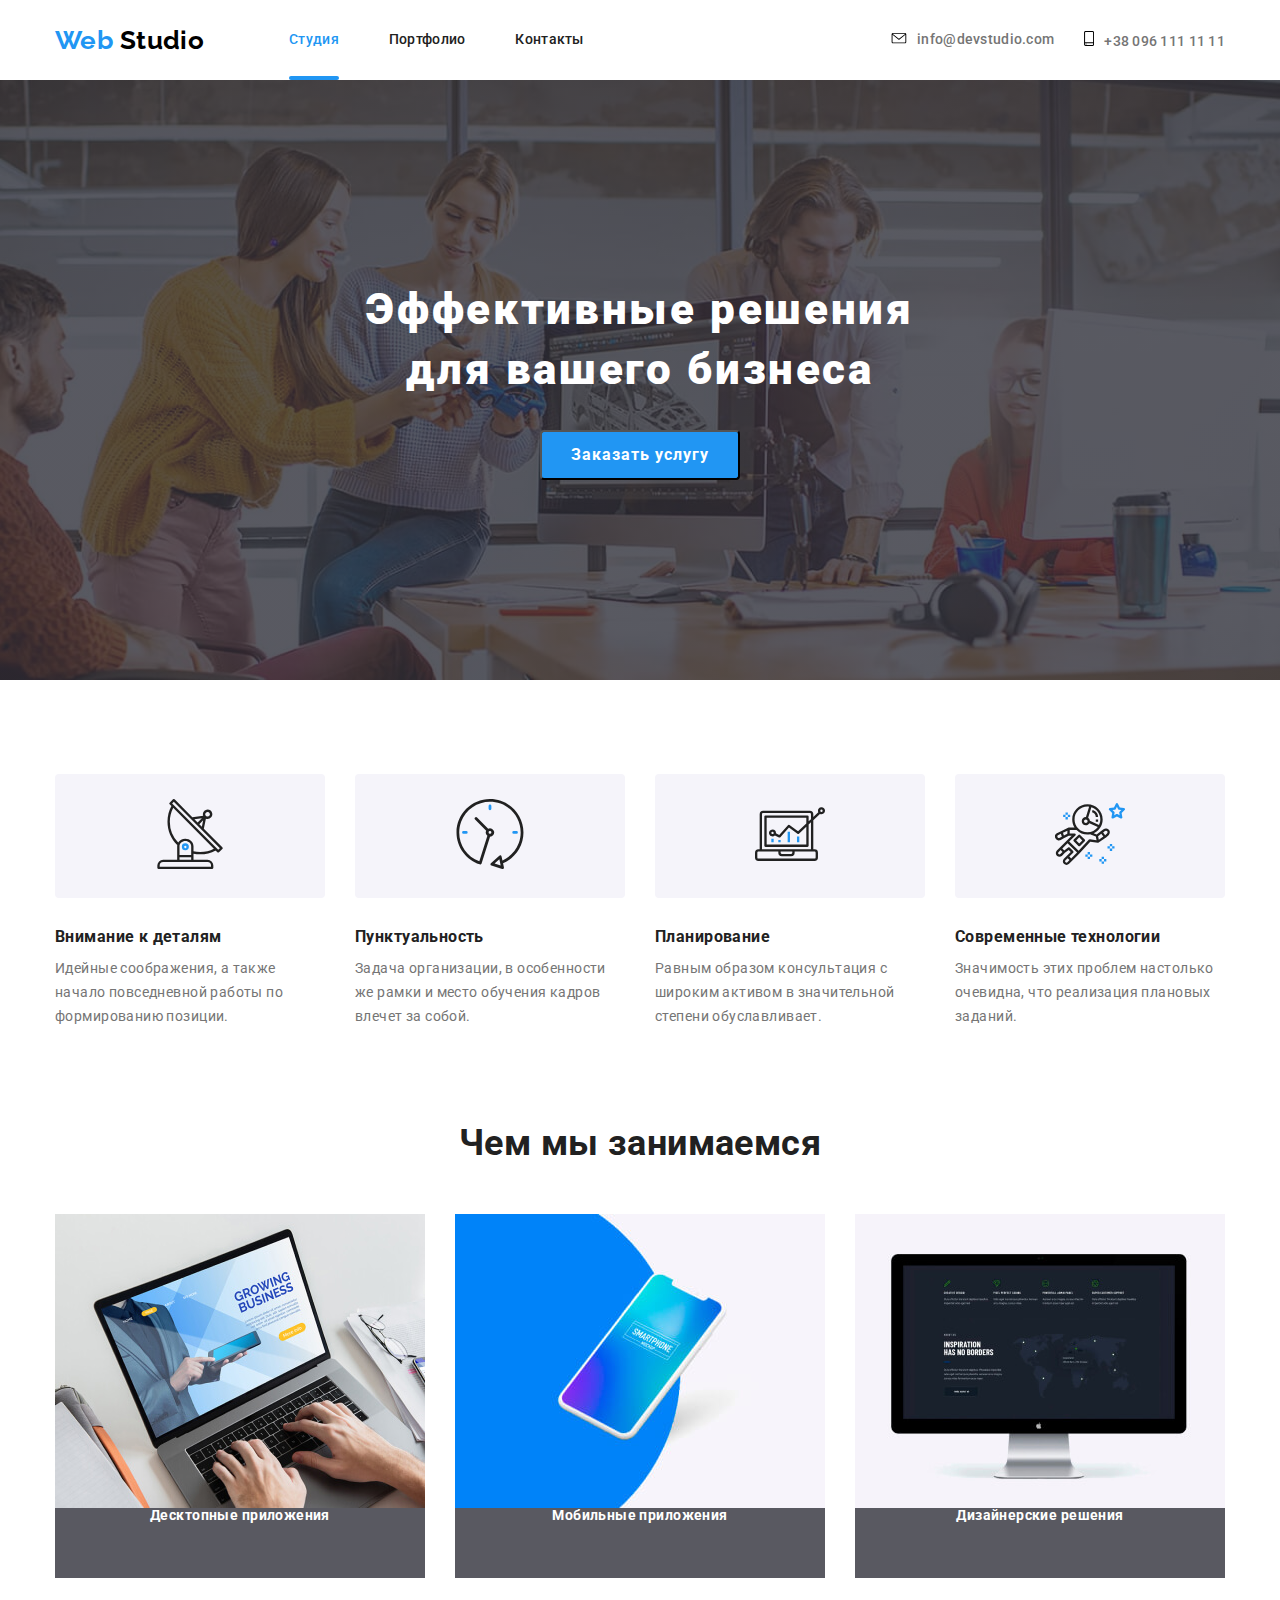
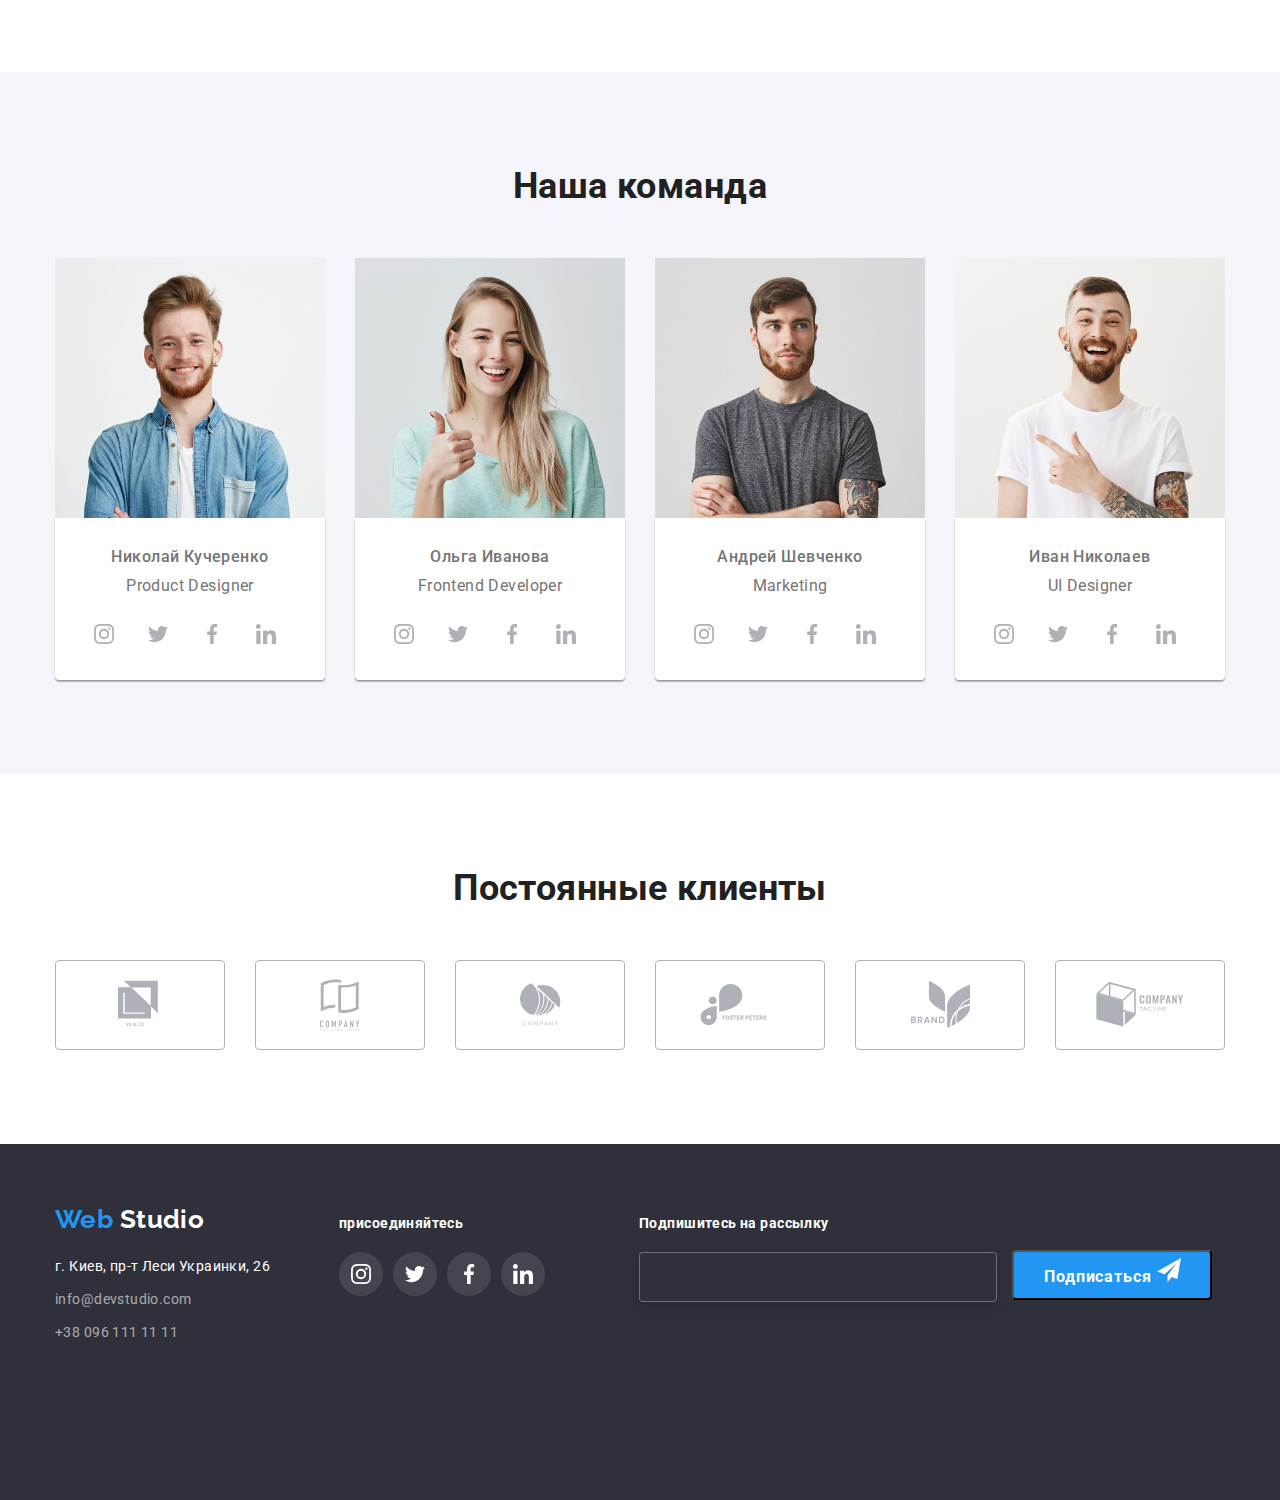
==== index.html @ 2bcef145 "Добавлено полчеркивание гл страницы" ====
<!DOCTYPE html>
<html lang="ru">
  <head>
    <meta charset="UTF-8" />
    <meta name="viewport" content="width=device-width, initial-scale=1.0" />
    <title>Web studio</title>
    <link href="https://fonts.googleapis.com/css2?family=Raleway:wght@700&family=Roboto:wght@400;500;700&display=swap"
      rel="stylesheet">
    <link rel="stylesheet" href="./css/normalize.css">
    <link rel="stylesheet" href="./css/styles.css">
  </head>
  <body>
    <header class="header">
      <div class="container">
        <nav class="navigation">
          <a class="logo-main link" href="./index.html">
            <span class="logo-web">Web</span> Studio
          </a>
          <ul class="site-nav"> 
            <li class="site-nav-list">
              <a class="site-nav-link link current" href="">Студия</a>
            </li>
            <li class="site-nav-list">
              <a class="site-nav-link link" href="./portfolio.html">Портфолио</a>
            </li>
            <li class="site-nav-list">
              <a class="site-nav-link link" href="">Контакты</a>
            </li> 
          </ul>
        </nav>
        <ul class="contacts">
          <li class="contacts-list">
              <a class="link" href="mailto:info@devstudio.com">
                <svg class="contacts-list-svg" width="16" height="11">
                  <use href="./images/sprite.svg#mail">
                  </use>
                </svg>info@devstudio.com</a>
          </li>
          <li class="contacts-list">
            <a class="link" href="tel:+380961111111">
              <svg class="contacts-list-svg" width="10" height="15">
                <use href="./images/sprite.svg#smartphone">
                </use>
              </svg>+38 096 111 11 11</a>
          </li>
        </ul>
      </div>
    </header>

    <main>

      <!-- Секция ГЕРОЙ -->
    <section class="hero-section">
      <div class="container">
        <h1 class="hero" >Эффективные решения <br>
          для вашего бизнеса</h1>
              <button type="button" class="button">Заказать услугу
          </button>
                </div>
        </section>

    <!-- О нас -->
    <section class="about-us">
      <div class="container">
        <h2 hidden> О нас</h2>
      <ul class="about-us-list">
        <li class="about-us-list-item">
          <div class="about-us-img">
            <svg class="social-list-item-svg" width="70" height="70">
              <use href="./images/sprite.svg#antenna1">
              </use>
            </svg>
          </div>
            <h3 class="about-us-title">Внимание к деталям</h3>
          <p class="about-us-text">Идейные соображения, а также начало повседневной работы по формированию позиции.
          </p>
        </li>
        <li class="about-us-list-item">
          <div class="about-us-img">
            <svg class="social-list-item-svg" width="70" height="70">
              <use href="./images/sprite.svg#clock-2">
              </use>
            </svg>
          </div>
          <h3 class="about-us-title">Пунктуальность</h3>
          <p class="about-us-text">Задача организации, в особенности же рамки и место обучения кадров влечет за собой.
          </p>
        </li>
        <li class="about-us-list-item">
          <div class="about-us-img">
            <svg class="social-list-item-svg" width="70" height="70">
              <use href="./images/sprite.svg#diagram3">
              </use>
            </svg>
          </div>
            <h3 class="about-us-title">Планирование</h3>
          <p class="about-us-text">Равным образом консультация с широким активом в значительной степени обуславливает.
          </p>
        </li>
        <li class="about-us-list-item">
          <div class="about-us-img">
            <svg class="social-list-item-svg" width="70" height="70">
              <use href="./images/sprite.svg#astronaut4">
              </use>
            </svg>
          </div>
          <h3 class="about-us-title">Современные технологии</h3>
          <p class="about-us-text">Значимость этих проблем настолько очевидна, что реализация плановых заданий.
          </p>
        </li>
      </ul>
      </div>
    </section>

    <!-- Чем мы занимаемся ( работа) -->

    <section class="work" >
    <div class="container">
      <h2 class="title">Чем мы занимаемся</h2>
      <ul class="work-list"> 
        <li class="work-list-item">
          <img src="./images/about_ua/about_us_1.jpg" alt="человек печатающий на ноутбуке" width="370" height="294">
          <p class="work-item">Десктопные приложения</p>
        </li>
        <li class="work-list-item">
          <img src="./images/about_ua/about_us_2.jpg" alt="моб телефон" width="370" height="294">  
          <p class="work-item">Мобильные приложения</p>
        </li>
        <li class="work-list-item">
          <img src="./images/about_ua/about_us_3.jpg" alt="монитор" width="370" height="294">
          <p class="work-item">Дизайнерские решения</p>
        </li>
      </ul>
    </div>
    </section>

    <!-- Наша команда -->
    <section class="team">
      <div class="container">
        <h2 class="title">Наша команда</h2>
      <ul class="team-list">
        <li class="team-list-card">
          <img src="./images/our_team/img-0.jpg" alt="" width="270" height="260">
            <div class="team-border">
              <h3 class="team-list-header">Николай Кучеренко</h3>
              <p class="team-list-item">Product Designer</p>
              <ul class="social-list">
                <li>
                  <a class="social-list-item" href="" aria-label="инстаграм"> 
                    <svg class="social-list-item-svg" width="20" height="20">
                      <use href="./images/sprite.svg#instagram">
                      </use>
                    </svg>
                  </a>
                </li>
                <li>
                  <a class="social-list-item" href="" aria-label="твиттер">
                    <svg class="social-list-item-svg" width="20" height="20">
                      <use href="./images/sprite.svg#twitter">
                      </use>
                    </svg>
                </a>
                </li>
                <li>
                  <a class="social-list-item" href="" aria-label="фейсбук">
                    <svg class="social-list-item-svg" width="20" height="20">
                      <use href="./images/sprite.svg#facebook">
                      </use>
                    </svg>
                </a>
                </li>
                <li>
                  <a class="social-list-item" href="" aria-label="линкедин">
                    <svg class="social-list-item-svg" width="20" height="20">
                      <use href="./images/sprite.svg#linkedin">
                      </use>
                    </svg>
                </a>
                </li>
              </ul>
            </div>
          
        </li>
        <li class="team-list-card">
          <img src="./images/our_team/img-1.jpg" alt="" width="270" height="260">
          
          <div class="team-border">
            <h3 class="team-list-header">Ольга Иванова</h3>
          <p class="team-list-item">Frontend Developer</p>
          <ul class="social-list">
            <li>
              <a class="social-list-item" href="" aria-label="инстаграм">
                <svg class="social-list-item-svg" width="20" height="20">
                  <use href="./images/sprite.svg#instagram">
                  </use>
                </svg>
              </a>
            </li>
            <li>
              <a class="social-list-item" href="" aria-label="твиттер">
                <svg class="social-list-item-svg" width="20" height="20">
                  <use href="./images/sprite.svg#twitter">
                  </use>
                </svg>
              </a>
            </li>
            <li>
              <a class="social-list-item" href="" aria-label="фейсбук">
                <svg class="social-list-item-svg" width="20" height="20">
                  <use href="./images/sprite.svg#facebook">
                  </use>
                </svg>
              </a>
            </li>
            <li>
              <a class="social-list-item" href="" aria-label="линкедин">
                <svg class="social-list-item-svg" width="20" height="20">
                  <use href="./images/sprite.svg#linkedin">
                  </use>
                </svg>
              </a>
            </li>
          </ul>
          </div>
        </li>
        <li class="team-list-card">
          <img src="./images/our_team/img-2.jpg" alt="" width="270" height="260">
          
          <div class="team-border">
            <h3 class="team-list-header">Андрей Шевченко</h3>
          <p class="team-list-item">Marketing</p>
          <ul class="social-list">
            <li>
              <a class="social-list-item" href="" aria-label="инстаграм">
                <svg class="social-list-item-svg" width="20" height="20">
                  <use href="./images/sprite.svg#instagram">
                  </use>
                </svg>
              </a>
            </li>
            <li>
              <a class="social-list-item" href="" aria-label="твиттер">
                <svg class="social-list-item-svg" width="20" height="20">
                  <use href="./images/sprite.svg#twitter">
                  </use>
                </svg>
              </a>
            </li>
            <li>
              <a class="social-list-item" href="" aria-label="фейсбук">
                <svg class="social-list-item-svg" width="20" height="20">
                  <use href="./images/sprite.svg#facebook">
                  </use>
                </svg>
              </a>
            </li>
            <li>
              <a class="social-list-item" href="" aria-label="линкедин">
                <svg class="social-list-item-svg" width="20" height="20">
                  <use href="./images/sprite.svg#linkedin">
                  </use>
                </svg>
              </a>
            </li>
          </ul>
          </div>
        </li>
        <li class="team-list-card">
          <img src="./images/our_team/img-3.jpg" alt="" width="270" height="260">
          
          <div class="team-border">
            <h3 class="team-list-header">Иван Николаев</h3>
          <p class="team-list-item">UI Designer</p>
          <ul class="social-list">
            <li>
              <a class="social-list-item" href="" aria-label="инстаграм">
                <svg class="social-list-item-svg" width="20" height="20">
                  <use href="./images/sprite.svg#instagram">
                  </use>
                </svg>
              </a>
            </li>
            <li>
              <a class="social-list-item" href="" aria-label="твиттер">
                <svg class="social-list-item-svg" width="20" height="20">
                  <use href="./images/sprite.svg#twitter">
                  </use>
                </svg>
              </a>
            </li>
            <li>
              <a class="social-list-item" href="" aria-label="фейсбук">
                <svg class="social-list-item-svg" width="20" height="20">
                  <use href="./images/sprite.svg#facebook">
                  </use>
                </svg>
              </a>
            </li>
            <li>
              <a class="social-list-item" href="" aria-label="линкедин">
                <svg class="social-list-item-svg" width="20" height="20">
                  <use href="./images/sprite.svg#linkedin">
                  </use>
                </svg>
              </a>
            </li>
          </ul>
          </div>
        </li>
      </ul>
      </div>
    </section>

    <!-- Постоянные клиенты -->

    <section class="company">
      <div class="container">
        <h2 class="title">Постоянные клиенты</h2>
      <ul class="company-list">
        <li class="company-list-item">
          <a class="link" href="">
            <svg class="social-list-item-svg" width="44" height="50">
              <use href="./images/sprite.svg#logo1">
              </use>
            </svg>
            </a>
        </li>
        <li class="company-list-item">
          <a class="link" href="">
            <svg class="social-list-item-svg" width="40" height="52">
              <use href="./images/sprite.svg#logo2">
              </use>
            </svg>
          </a>
        </li>
        <li class="company-list-item">
          <a class="link" href="">
            <svg class="social-list-item-svg" width="41" height="43">
              <use href="./images/sprite.svg#logo3">
              </use>
            </svg>
          </a>
        </li>
        <li class="company-list-item">
          <a class="link" href="">
            <svg class="social-list-item-svg" width="80" height="42">
              <use href="./images/sprite.svg#logo4">
              </use>
            </svg>
          </a>
        </li>
        <li class="company-list-item">
          <a class="link" href="">
            <svg class="social-list-item-svg" width="59" height="47">
              <use href="./images/sprite.svg#logo5">
              </use>
            </svg>
          </a>
        </li>
        <li class="company-list-item">
          <a class="link" href="">
            <svg class="social-list-item-svg" width="88" height="45">
              <use href="./images/sprite.svg#logo6">
              </use>
            </svg>
          </a>
        </li>
      </ul> 
      </div>
    </section>

    </main>

    <!-- Футер -->
    <footer class="footer">

      <div class="container">
        <div>
          <a class="logo-footer link" href="./index.html">
            <span class="logo-web">Web</span> 
            <span class="logo-studio"> Studio</span>
          </a>
          <ul class="address-list">
            <li class="address" >
              <a class="link" href="https://goo.gl/maps/SWiXS9RrNfBvQdv68">г. Киев, пр-т Леси Украинки, 26</a>
            </li>
            <li class="mail">
              <a class="link" href="mailto:info@devstudio.com">info@devstudio.com</a>
            </li>
            <li class="tel">
              <a class="link" href="tel:+380961111111">+38 096 111 11 11</a>
            </li>
          </ul>
        </div>
      
  
        <div class="footer-social">
          <b class="subtitle">присоединяйтесь</b>
          <ul class="footer-social-list">
            <li>
              <a class="footer-social-link link" href="" aria-label="инстаграм">
                <svg class="social-list-item-svg-footer" width="20" height="20">
                  <use href="./images/sprite.svg#instagram">
                  </use>
                </svg>
              </a>
            </li>
            <li>
              <a class="footer-social-link link" href="" aria-label="твиттер">
                <svg class="social-list-item-svg-footer" width="20" height="20">
                  <use href="./images/sprite.svg#twitter">
                  </use>
                </svg>
              </a>
            </li>
            <li>
              <a class="footer-social-link link" href="" aria-label="фейсбук">
                <svg class="social-list-item-svg-footer" width="20" height="20">
                  <use href="./images/sprite.svg#facebook">
                  </use>
                </svg>
              </a>
            </li>
            <li>
              <a class="footer-social-link link" href="" aria-label="линкедин">
                <svg class="social-list-item-svg-footer" width="20" height="20">
                  <use href="./images/sprite.svg#linkedin">
                  </use>
                </svg>
              </a>
            </li>
          </ul>
        </div>
        <div>
          <b class="subtitle">Подпишитесь на рассылку</b> <br>
          <input class="input-mail" type="text">
          <button type="button" class="button-title button">Подписаться
            <svg  width="24" height="24"  >
              <use href="./images/sprite.svg#icon-send">
              </use>
            </svg>
          </button>
        </div>
      </div>
    </footer>
  </body>
</html>
---- css/styles.css ----
/* цвет заголов текста #212121 */
/* основной цвет текста белый #FFFFFF  */
/* цвет основного текста #757575 */
/* акцент #2196F3*/
/* цвет логотипа #000000 */

:root {
    --main-font:"Roboto", sans-serif;
    --secondary-font:"Raleway", sans-serif;
    --primary-text-color: #757575;
    --title-text-color: #212121;
    --primary-white-color: #ffffff;
    --accent-color: #2196F3;
    --logo-color: #000000;
}

html {
    box-sizing: border-box;
  }
  
  *,
  *::before,
  *::after {
    box-sizing: inherit;
    margin: 0;
    padding: 0;
  }

  h1 {
    margin: 0;
  }
  
  img {
    display: block;
    padding: 0;
  }

.link {
    text-decoration: none;
    display: block;
}

ul{
    list-style-type: none;
}

body {
    color: var(--primary-text-color);
    background-color: var(--primary-white-color);
    font-family: var(--main-font);
    letter-spacing: 0.03em;
    font-size: 14px;
    line-height: 1.14;
}

.container {
    width: 1200px;
    padding-left: 15px;
    padding-right: 15px;
    margin-left: auto;
    margin-right: auto;
}

/* Логотип */ 

.header .container {
    display: flex;
    align-items: center;
}

.logo-main {
    margin-right: 85px;
    padding-top: 25px;
    padding-bottom: 24px;

    color: var(--logo-color);
    font-family: var(--secondary-font);
    font-weight: 700;
    font-size: 26px;
    line-height: 1.2;
}
    

.logo-web {
    color: var(--accent-color);
}

/* Навигация */

.site-nav-list .current {
    color: var(--accent-color);
}

.current::after{
    display: block;
    margin-top: 28px;
    content: "";
    width: 100%;
    height: 4px;
    background: #2196F3;
    border-radius: 2px;
}


.navigation {
    display: flex;
}

.site-nav {
    display: flex;
}

.site-nav-list:not(:last-child) {
    margin-right: 50px;
}

.site-nav-link {
    padding-top: 32px;
    /* padding-bottom: 32px; */

    color: var(--title-text-color);
    font-weight: 500;
    letter-spacing: 0.02em;
}

.site-nav-link:hover,
.site-nav-link:focus {
  color: var(--accent-color);
}

/* КОНТАКТЫ */

.contacts {
    display: flex;
    margin-left: auto;
} 

.contacts-list {
    display: flex;
    justify-content:center;
    align-items: center;
}

.contacts-list-svg {
    margin-right: 10px;
}

.contacts-list:not(:last-child) {
    margin-right: 30px;
}

.contacts .link {
    color: var(--primary-text-color);
    font-weight: 500;
    letter-spacing: 0.02em;
}

.contacts .link:hover {
    color: var(--accent-color);
}

.contacts-list .link:hover .contacts-list-svg,
.contacts-list .link:focus .contacts-list-svg {
    fill: var(--accent-color);
}

/*   СЕКЦИИ HERO*/

.hero-section {
    margin-right: auto;
    margin-left: auto;
    max-width: 1600px;
    height: 600px;
    background-color: grey;
    background-image: linear-gradient(
      rgba(47, 48, 58, 0.8),
      rgba(47, 48, 58, 0.8)
    ),
    url('../images/hero/Hero_img.jpg');
    background-repeat: no-repeat;
    background-position: center;
}

.hero {
    margin-bottom: 30px;
    padding-top: 200px;

    font-weight: 900;
    font-size: 44px;
    line-height: 1.36;
    text-align: center;
    letter-spacing: 0.06em;
    color: var(--primary-white-color);
}

.button {
    margin-bottom: 200px; 

    color: var(--primary-white-color);
    background-color: var(--accent-color);
    font-weight: 700;
    font-size: 16px;
    line-height: 1.87;
    text-align: center;
    letter-spacing: 0.06em;
    border-radius: 4px;
    width: 200px;
    height: 50px;
}

.hero-section .container {
    text-align: center; 
}


/*   СЕКЦИЯ О НАС */

.about-us-list {
    display: flex;
    padding-top: 94px;
}

.about-us-list-item:not(:last-child) {
    margin-right: 30px;
}

.about-us-img {
    padding-top: 25px;
    padding-right: 100px;
    padding-bottom: 25px;
    padding-left: 100px;

    border-radius: 4px;
    background-color: #F5F4FA;
}

.about-us-title {
    margin-top: 30px;
    color: var(--title-text-color);
    font-weight: 700;
}

.about-us-text {
    margin-top: 10px;
    line-height: 1.71;
    color: var(--primary-text-color);
}

/*  СЕКЦИЯ ЧЕМ МЫ ЗАНИМАЕМСЯ (работа)*/

.work-list {
    display: flex;
    margin-top: 50px;
    padding-bottom: 94px;
}

.title {
    padding-top: 94px;

    color: var(--title-text-color);
    font-weight: 700;
    font-size: 36px;
    line-height: 1.16;
    text-align: center;
}

.work-list-item:not(:last-child) {
    margin-right: 30px;
}

.work-item {
    width: 370px;
    height: 70px;

    color: var(--primary-white-color);
    background-color: rgba(47, 48, 58, 0.8);;
    font-weight: 700;
    text-align: center;
    letter-spacing: 0.03em;
}

/*  Наша команда  */

.team {
    background: #F5F4FA;
}

.team-list {
    display: flex;
    margin-top: 50px;
    padding-bottom: 94px;
}

.team-border {
    overflow: hidden;
    box-shadow: 0px 2px 1px rgba(0, 0, 0, 0.2), 0px 1px 1px rgba(0, 0, 0, 0.14), 0px 1px 3px rgba(0, 0, 0, 0.12);
    border-radius: 0px 0px 4px 4px;
}

.social-list {
    display: flex;
    margin-top: 16px;
    padding-bottom: 24px;
    justify-content: center;
}
.social-list li {
    margin-right: 10px;
}

.social-list-item {
    display: flex;
    justify-content: center;
    align-items: center;
    width: 44px;
    height: 44px;
    border-radius: 50%;
    background-color: #fff;
}

.social-list-item:hover {
    background-color: var(--accent-color);
}

.social-list-item:hover .social-list-item-svg,
.social-list-item:focus .social-list-item-svg {
    fill: var(--primary-white-color);
}

.social-list-item-svg {
    fill: #AFB1B8;
}

.team-list li {
    background-color: #ffffff;
}

.team-list-card:not(:last-child) {
    margin-right: 30px;
}

.team-list-header {
    margin-top: 30px;

    font-weight: 500;
    font-size: 16px;
    line-height: 1.18;
    text-align: center;
}

.team-list-item {
    margin-top: 10px;

    color: var(--primary-text-color);
    font-size: 16px;
    line-height: 1.18;
    text-align: center;
}

/*  Постоянные клиенты */

.company-list {
    display: flex;
    margin-top: 50px;
    padding-bottom: 94px;
    justify-content: center;
}
.company-list-item .link {
    display: flex;
    justify-content: center;
    align-items: center;
    width: 170px;
    height: 90px;
    border: solid #afb1b8 1px;
    border-radius: 4px;
}

.company-list-item .link:hover {
    border: Solid #2196F3 1px;
}

.company-list-item .link:hover .social-list-item-svg {
    fill: var(--accent-color);
  
}

.company-list-item:not(:last-child) {
    margin-right: 30px;
}

/* Футер */

.footer {
    background-color: #2F303A;
}

.logo-footer {
    padding-top: 60px;

    color: var(--logo-color);
    font-family: var(--secondary-font);
    font-weight: 700;
    font-size: 26px;
    line-height: 1.2;
}

.footer .container {
    display: flex;
    align-items: baseline;
}
 
.logo-studio {
    color: var(--primary-white-color);
}

.address-list {
    margin-top: 20px;
    margin-right: 69px;
    padding-bottom: 60px;
}

.address .link {
    color: var(--primary-white-color);
    line-height: 1.71;
}
.mail,
.tel {
    margin-top: 9px;
}

.mail .link,
.tel .link {
    color: rgba(255, 255, 255, 0.6);
    line-height: 1.71;
}

.subtitle {
    color: var(--primary-white-color);
    font-weight: 700;
}

..mail {
    margin-top: 9px;
}

.social-list-item-svg-footer {
    fill: var(--primary-white-color);
}

.footer-social-list  {
    display: flex;
    margin-top: 20px;
    margin-right: 94px;
}

.footer-social-link {
    display: flex;
    justify-content: center;
    align-items: center;
    width: 44px;
    height: 44px;
    border-radius: 50%;
    background-color: rgba(255, 255, 255, 0.1);
}

.footer-social-link:hover {
    background-color: var(--accent-color);
}

.footer-social-list li:not(:last-child) {
    margin-right: 10px;
}
.input-mail {
    margin-top: 20px;
    margin-right: 12px;
    width: 358px;
   height: 50px;
   border: 1px solid rgba(255, 255, 255, 0.3);
   box-sizing: border-box;
   filter: drop-shadow(0px 4px 4px rgba(0, 0, 0, 0.15));
   border-radius: 4px;
   background-color: #2F303A;;
   }
   
   .button-title {
       width: 200px;
       height: 50px;
   }

/*  Вкладка  Портфолио */
/*  Фильтр */

.filter-list {
    display: flex;
    padding-top: 94px;
    justify-content: center;
}

.filter-list li:not(:last-child) {
    margin-right: 9px;
}
.btn {
    width: 128px;
    height: 38px;
    color: var(--title-text-color);
    border-color: transparent;
    font-weight: 500;
    font-size: 16px;
    line-height: 1.62;
    text-align: center;
    background: #F5F4FA;
    border-radius: 4px;
    cursor: pointer;
}
.btn:hover {
    background: var(--accent-color);
}

/*  Список Примеры */

.portfolio {
    display: flex;
    flex-wrap: wrap;
    margin-top: 50px;
    padding-bottom: 94px;
}

.portfolio-title {
    /* margin-top: 20px; */

    color: var(--title-text-color);
    font-weight: 700;
    font-size: 18px;
    line-height: 2.0;
    letter-spacing: 0.06em;
 }
 .portfolio-list {
    width: 370px;
 }

 .portfolio-list:not(:nth-child(3n)) {
     margin-right: 30px;
 }

 .portfolio-list:not(:nth-last-child(-n + 3)) {
    margin-bottom: 30px;
}

 .portfolio-list .text {
    /* margin-top: 4px;
    margin-bottom: 20px; */

    color: var(--primary-text-color);
    font-size: 16px;
    line-height: 1.87;
 }

 .portfolio-list .link:hover,
 .portfolio-list .link:focus {
    box-shadow: 1px 4px 6px rgba(0, 0, 0, 0.16), 0px 4px 4px rgba(0, 0, 0, 0.06), 0px 1px 1px rgba(0, 0, 0, 0.12);
    cursor: pointer;
 }

 .border-conteiner {
    padding: 20px 24px;
    border-left: 1px solid #EEEEEE;
    border-right: 1px solid #EEEEEE;
    border-bottom: 1px solid #EEEEEE;
 }
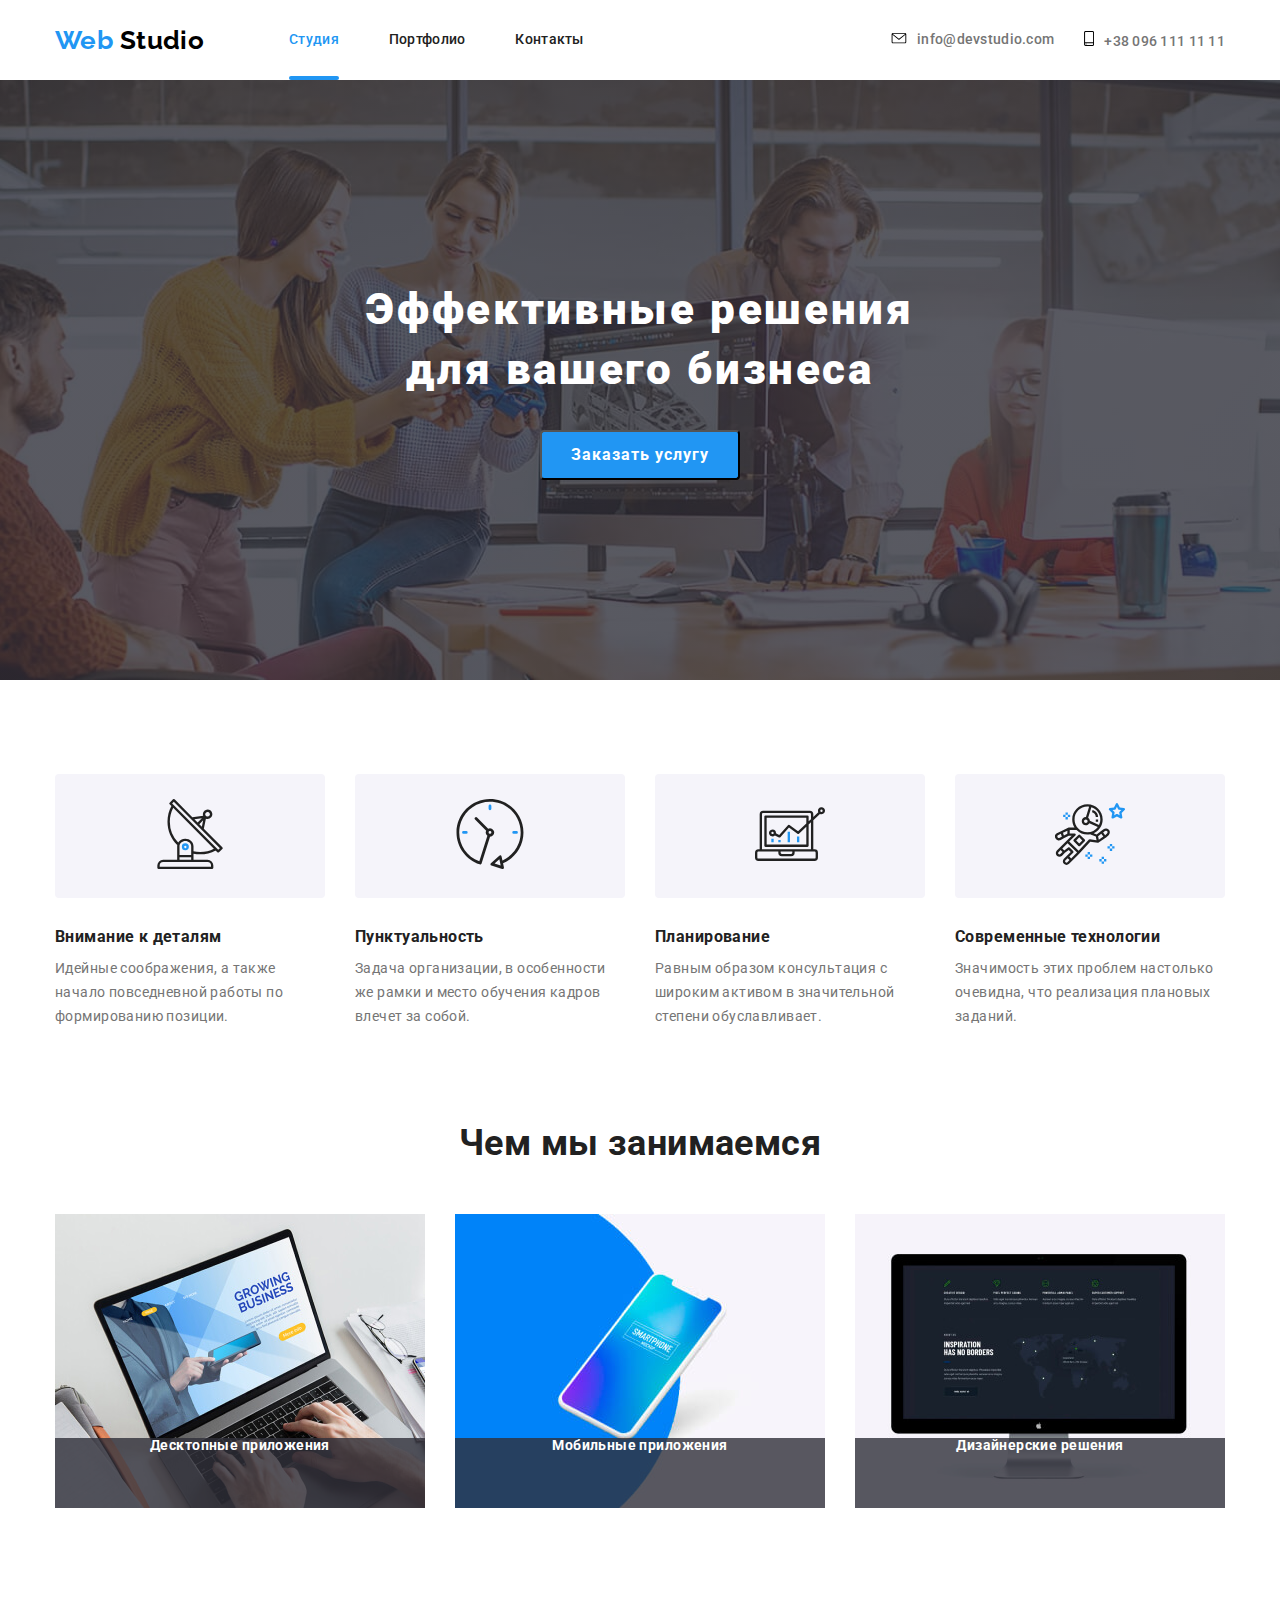
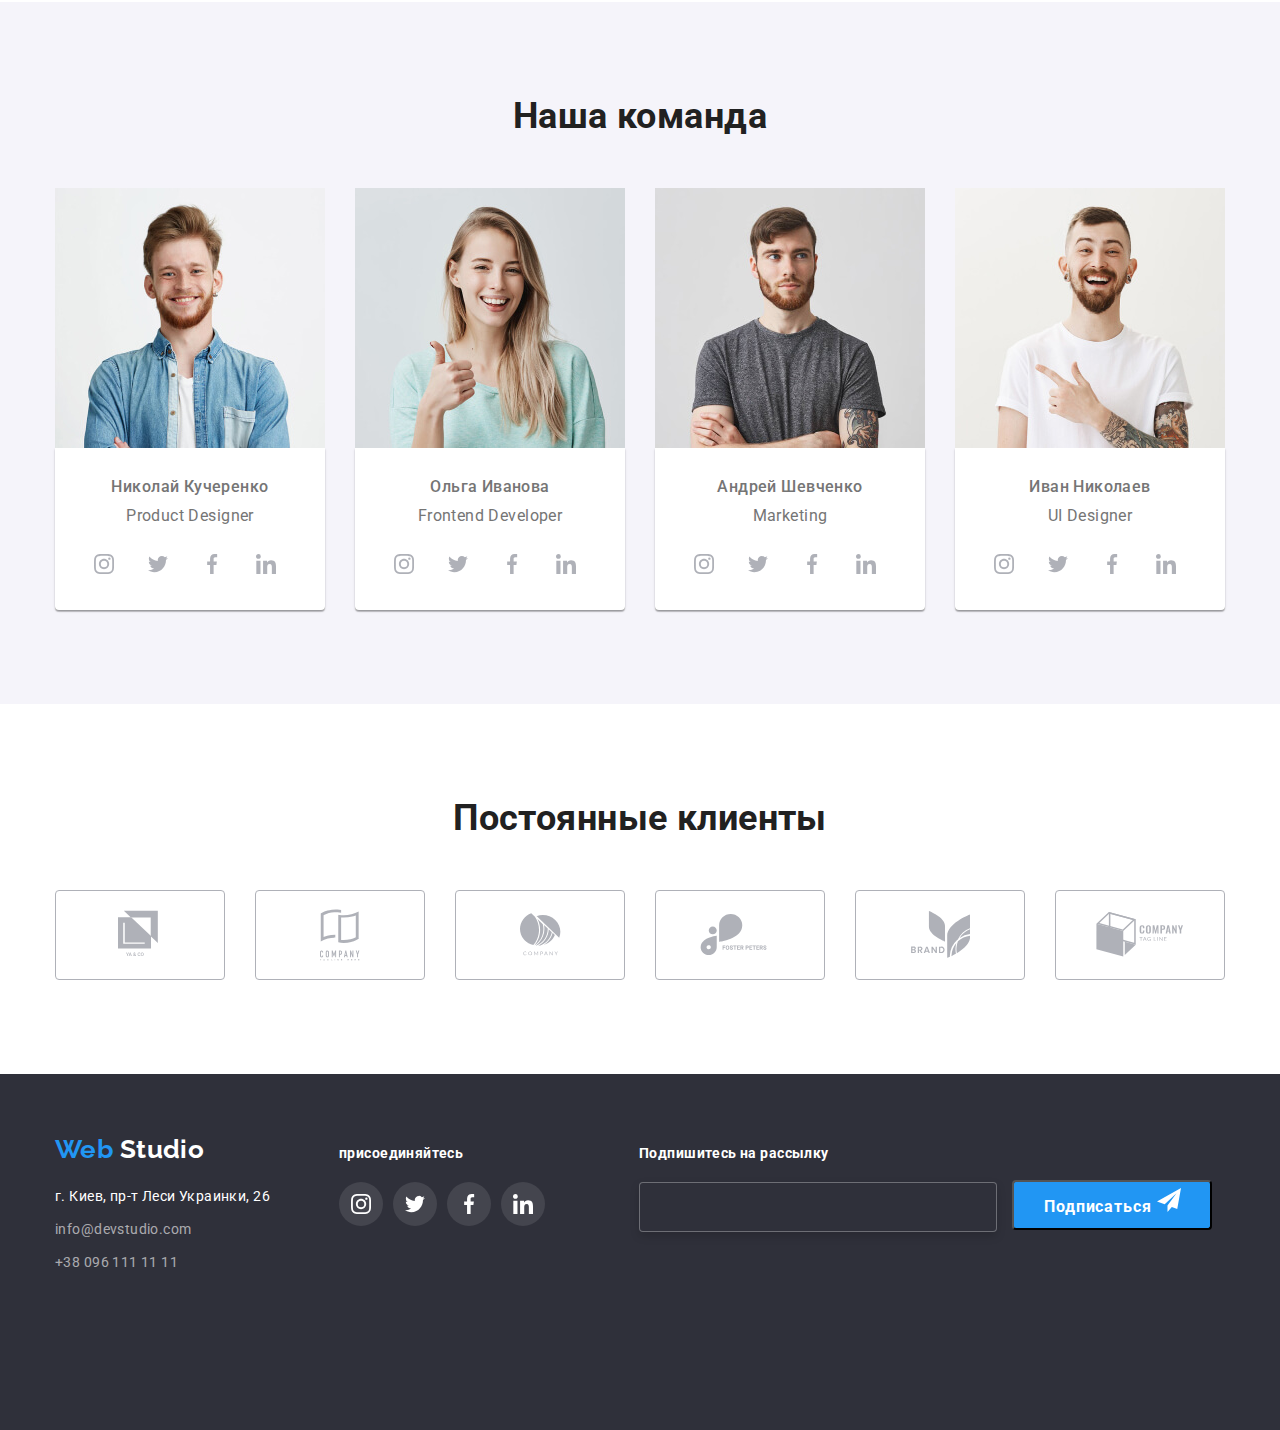
==== commit 7cf02e9a: "CSS переходы для ссылок" ====
--- a/index.html
+++ b/index.html
@@ -119,16 +119,23 @@
       <h2 class="title">Чем мы занимаемся</h2>
       <ul class="work-list"> 
         <li class="work-list-item">
-          <img src="./images/about_ua/about_us_1.jpg" alt="человек печатающий на ноутбуке" width="370" height="294">
-          <p class="work-item">Десктопные приложения</p>
-        </li>
+          <div class="work-discription">
+            <img src="./images/about_ua/about_us_1.jpg" alt="человек печатающий на ноутбуке" width="370" height="294">
+            <p class="work-item">Десктопные приложения</p>
+          </div>
+             </li>
         <li class="work-list-item">
+          <div class="work-discription">
           <img src="./images/about_ua/about_us_2.jpg" alt="моб телефон" width="370" height="294">  
           <p class="work-item">Мобильные приложения</p>
+        </div>
         </li>
         <li class="work-list-item">
+          <div class="work-discription">
           <img src="./images/about_ua/about_us_3.jpg" alt="монитор" width="370" height="294">
           <p class="work-item">Дизайнерские решения</p>
+        </div>
+        </div>
         </li>
       </ul>
     </div>
--- a/css/styles.css
+++ b/css/styles.css
@@ -32,7 +32,7 @@
   
   img {
     display: block;
-    padding: 0;
+    padding: 0 0;
   }
 
 .link {
@@ -92,8 +92,12 @@
 }
 
 .current::after{
+    position: absolute;
+    left: 0;
+    bottom: 0;
+
     display: block;
-    margin-top: 28px;
+    /* margin-top: 28px; */
     content: "";
     width: 100%;
     height: 4px;
@@ -115,8 +119,9 @@
 }
 
 .site-nav-link {
+    position: relative;
     padding-top: 32px;
-    /* padding-bottom: 32px; */
+    padding-bottom: 32px;
 
     color: var(--title-text-color);
     font-weight: 500;
@@ -143,6 +148,7 @@
 
 .contacts-list-svg {
     margin-right: 10px;
+    transition: fill 250ms cubic-bezier(0.4, 0, 0.2, 1);
 }
 
 .contacts-list:not(:last-child) {
@@ -150,12 +156,14 @@
 }
 
 .contacts .link {
+    transition: color 250ms cubic-bezier(0.4, 0, 0.2, 1);
     color: var(--primary-text-color);
     font-weight: 500;
     letter-spacing: 0.02em;
 }
 
-.contacts .link:hover {
+.contacts .link:hover,
+.contacts .link:focus {
     color: var(--accent-color);
 }
 
@@ -263,12 +271,24 @@
     line-height: 1.16;
     text-align: center;
 }
+.work-list-item {
+    position: relative;
+
+    text-align: center;
+}
 
 .work-list-item:not(:last-child) {
     margin-right: 30px;
 }
 
+.work-discription {
+    position: relative; 
+   }
+   
 .work-item {
+    position: absolute;
+    left: 0;
+    bottom: 0;
     width: 370px;
     height: 70px;
 
@@ -276,6 +296,7 @@
     background-color: rgba(47, 48, 58, 0.8);;
     font-weight: 700;
     text-align: center;
+    align-items: center;
     letter-spacing: 0.03em;
 }
 
@@ -315,6 +336,8 @@
     height: 44px;
     border-radius: 50%;
     background-color: #fff;
+
+    transition: background-color 250ms cubic-bezier(0.4, 0, 0.2, 1);
 }
 
 .social-list-item:hover {
@@ -328,6 +351,8 @@
 
 .social-list-item-svg {
     fill: #AFB1B8;
+
+    transition: fill 250ms cubic-bezier(0.4, 0, 0.2, 1);
 }
 
 .team-list li {
@@ -372,16 +397,24 @@
     height: 90px;
     border: solid #afb1b8 1px;
     border-radius: 4px;
-}
-
-.company-list-item .link:hover {
+
+    transition: border 250ms cubic-bezier(0.4, 0, 0.2, 1);
+}
+
+.company-list-item .link:hover,
+.company-list-item .link:focus {
     border: Solid #2196F3 1px;
 }
 
-.company-list-item .link:hover .social-list-item-svg {
+.company-list-item .link:hover .social-list-item-svg,
+.company-list-item .link:focus .social-list-item-svg {
     fill: var(--accent-color);
-  
-}
+}
+
+.social-list-item-svg {
+    transition: fill 250ms cubic-bezier(0.4, 0, 0.2, 1);
+}
+
 
 .company-list-item:not(:last-child) {
     margin-right: 30px;
@@ -460,9 +493,12 @@
     height: 44px;
     border-radius: 50%;
     background-color: rgba(255, 255, 255, 0.1);
-}
-
-.footer-social-link:hover {
+
+    transition: background-color 250ms cubic-bezier(0.4, 0, 0.2, 1);
+}
+
+.footer-social-link:hover,
+.footer-social-link:focus {
     background-color: var(--accent-color);
 }
 
